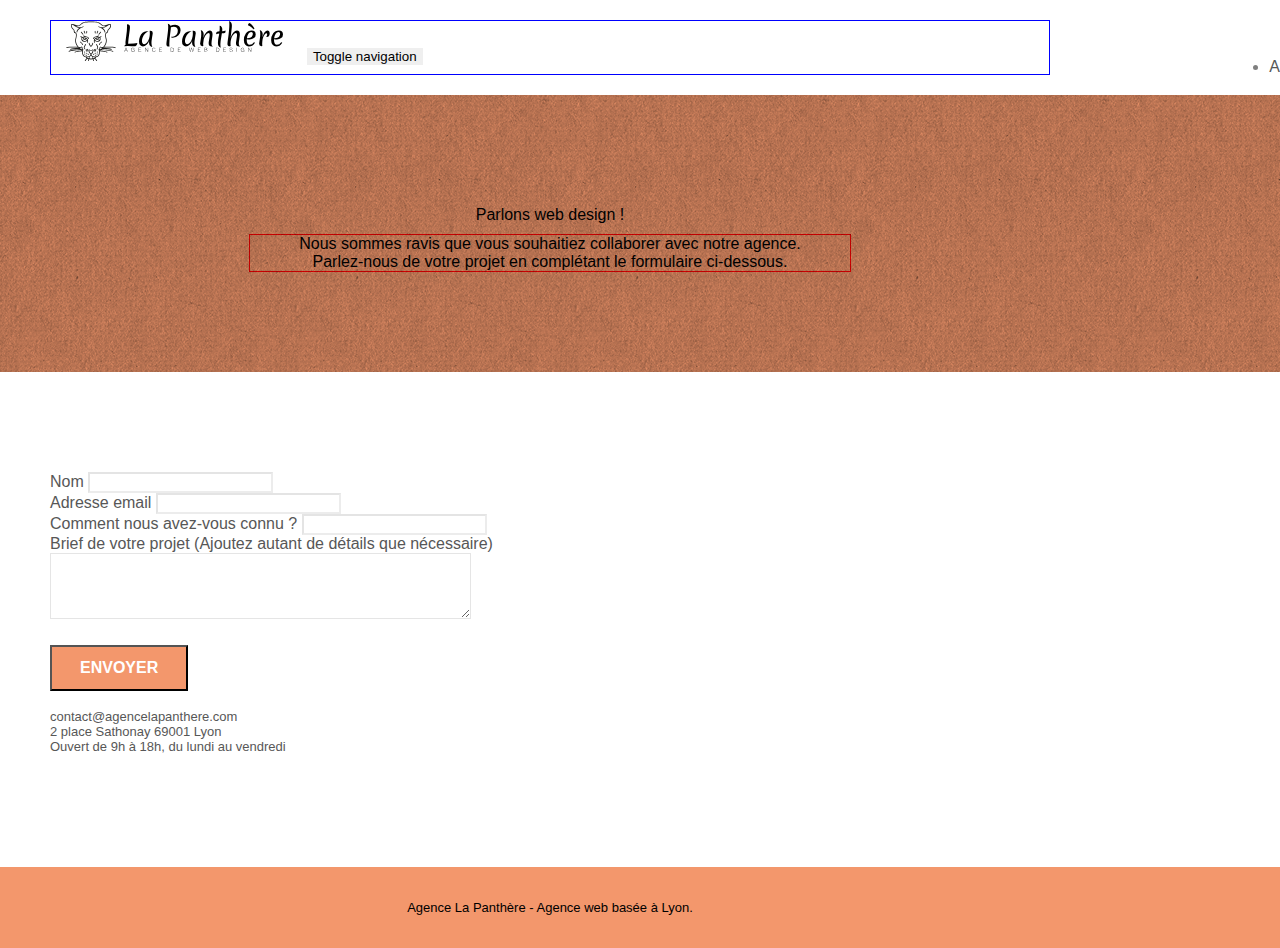
==== Contact.html @ 371fed93 "contact" ====
<!doctype html>
<html lang="Fr">
<head>
    <meta charset="utf-8">
    <meta name="description" content="La Panthère est une  agence de web design basé a lyon.">
    <meta name="viewport" content="width=device-width, initial-scale=1.0, viewport-fit=cover">
    <link rel="shortcut icon" type="image/png" href="favicon.jpg">
    
	<link rel="stylesheet" type="text/css" href="./css/bootstrap.min.css">
	<link rel="stylesheet" type="text/css" href="style.css">
	<link rel="stylesheet" type="text/css" href="./css/font-awesome.min.css">
	<link rel="stylesheet" type="text/css" href="./css/et-line.min.css">
	
    
	<script src="./js/jquery-2.1.0.min.js"></script>
	<script src="./js/bootstrap.min.js"></script>
	<script src="./js/blocs.min.js"></script>
	<script src="./js/jqBootstrapValidation.js"></script>
	<script src="./js/formHandler.js"></script>
    <title>La Panthère-Contact</title>

    
<!-- Analytics -->
 
<!-- Analytics END -->
    
</head>
<body>
<!-- Principal conteneur -->
<div class="page-container">
    
<!-- bloc-0 -->
<div class="bloc bgc-white l-bloc " id="bloc-0">
	<div class="container bloc-sm">
		<nav class="navbar row">
			<div class="navbar-header">
				<a class="navbar-brand" href="index.html">
				<img src="img/agence-la-panthere-monochrome.svg"
				alt="Logo agence la Panthère" 
				height="40" /></a>

				<button id="nav-toggle" 
				type="button" 
				class="ui-navbar-toggle navbar-toggle" 
				data-toggle="collapse" 
				data-target=".navbar-1">
				<span class="sr-only">Toggle navigation</span>
				<span class="icon-bar"></span>
				<span class="icon-bar"></span><span class="icon-bar"></span>
				</button>
			</div>
			<div class="collapse navbar-collapse navbar-1 special-dropdown-nav">
				<ul class="site-navigation nav navbar-nav">
					<li>
						<a href="index.html">Accueil</a>
					</li>
		
					<li>
						<a href="Contact.html">Contact</a>
					</li>
				</ul>
			</div>
		</nav>
	</div>
</div>
<!-- bloc-0 END -->

<!-- bloc-6 -->
<div class="bloc bg-dots-bg bg-repeat bgc-atomic-tangerine d-bloc bloc-bg-texture texture-paper" id="bloc-6">
	<div class="container bloc-lg">
		<div class="row">
			<div class="col-sm-12">
				<h1 class="text-center hero-bloc-text tc-white black">
					Parlons web design !
				</h1>
				<p class="text-center mg-lg tc-white tight-width-whitespace black">
					Nous sommes ravis que vous souhaitiez collaborer avec notre agence.<br>
					Parlez-nous de votre projet en complétant le formulaire ci-dessous.
				</p>
			</div>
		</div>
	</div>
</div>
<!-- bloc-6 END -->

<!-- bloc-7 -->
<div class="bloc bgc-white l-bloc" id="bloc-7">
	<div class="container bloc-lg">
		<div class="row">
			<div class="col-sm-6">
				<form id="form_1" novalidate success-msg="Your message has been sent." fail-msg="Sorry it seems that our mail server is not responding, Sorry for the inconvenience!">
					<div class="form-group">
						<label>
							Nom
						</label>
						<input id="name" class="form-control" required />
					</div>
					<div class="form-group">
						<label>
							Adresse email
						</label>
						<input id="email" class="form-control" type="email" required />
					</div>
					<div class="form-group">
						<label>
							Comment nous avez-vous connu ?
						</label>
						<input class="form-control" type="email" required id="input_504" />
					</div>
					<div class="form-group">
						<label>
							Brief de votre projet (Ajoutez autant de détails que nécessaire)<br>
						</label><textarea id="message" class="form-control" rows="4" cols="50" required></textarea>
					</div> 
					<button class="bloc-button btn btn-lg btn-block cta-hero btn-atomic-tangerine" type="submit">
						Envoyer
					</button>
				</form>
			</div>
			<div class="col-sm-6">
				<p>
					contact@agencelapanthere.com<br>2 place Sathonay 69001 Lyon<br>Ouvert de 9h à 18h, du lundi au vendredi<br>
				</p>
			</div>
		</div>
	</div>
</div>
<!-- bloc-7 END -->

<!-- ScrollToTop Button -->
<a class="bloc-button btn btn-d scrollToTop" onclick="scrollToTarget('1')"><span class="fa fa-chevron-up"></span></a>
<!-- ScrollToTop Button END-->


<!-- Footer - bloc-8 -->
<div class="bloc bgc-atomic-tangerine d-bloc" id="bloc-8">
	<div class="container bloc-sm">
		<div class="row">
			<div class="col-sm-12">
				<p class="text-center white">
					Agence La Panthère - Agence web basée à Lyon.<br>
				</p>
				<div class="row row-no-gutters social">
					<div class="col-sm-3">
						<div class="text-center">
							<a class="social" href="index.html"><span class="fa fa-twitter icon-md"></span></a>
						</div>
					</div>
					<div class="col-sm-3">
						<div class="text-center">
							<a class="social" href="index.html"><span class="fa fa-facebook icon-md"></span></a>
						</div>
					</div>
					<div class="col-sm-3">
						<div class="text-center">
							<a class="social" href="index.html"><span class="fa fa-dribbble icon-md"></span></a>
						</div>
					</div>
					<div class="col-sm-3">
						<div class="text-center">
							<a class="social" href="index.html"><span class="fa fa-instagram icon-md"></span></a>
						</div>
					</div>
				</div>
			</div>
		</div>
	</div>
</div>
<!-- Footer - bloc-8 END -->

</div>
<!-- Principal conteneur END -->
    

</body>
</html>
---- style.css ----
body {
    margin: 0;
    padding: 0;
    background: #FFF;
    overflow-x: hidden;
    -webkit-font-smoothing: antialiased;
    -moz-osx-font-smoothing: grayscale;
}

a,
button {
    transition: all .3s ease-in-out;
    outline: none!important;
    text-decoration: none;
}

a:hover {
    text-decoration: none;
    cursor: pointer;
}

#page-loading-blocs-notifaction {
    position: fixed;
    top: 0;
    bottom: 0;
    width: 100%;
    z-index: 100000;
    background: #FFFFFF url("img/pageload-spinner.gif") no-repeat center center;
}

.bloc {
    width: 100%;
    clear: both;
    background: 50% 50% no-repeat;
    padding: 0 50px;
    -webkit-background-size: cover;
    -moz-background-size: cover;
    -o-background-size: cover;
    background-size: cover;
    position: relative;
}

.bloc .container {
    padding-left: 0;
    padding-right: 0;
}

.bloc-lg {
    padding: 100px 50px;
}

.bloc-md {
    padding: 50px;
}

.bloc-sm {
    padding: 20px 50px;
    
}

.bg-center,
.bg-l-edge,
.bg-r-edge,
.bg-t-edge,
.bg-b-edge,
.bg-tl-edge,
.bg-bl-edge,
.bg-tr-edge,
.bg-br-edge,
.bg-repeat {
    -webkit-background-size: auto!important;
    -moz-background-size: auto!important;
    -o-background-size: auto!important;
    background-size: auto!important;
}

.bg-repeat {
    background: repeat;
}

.bg-t-edge {
    background: top no-repeat;
}

.bloc-bg-texture::before {
    content: "";
    background-size: 2px 2px;
    position: absolute;
    top: 0;
    bottom: 0;
    left: 0;
    right: 0;
}

.texture-paper::before {
    background: url("img/texture-paper.png");
    background-size: 280px 280px;
}

.b-parallax {
    background-attachment: fixed;
}

.d-bloc {
    color: rgba(255, 255, 255, .7);
}

.d-bloc button:hover {
    color: rgba(255, 255, 255, .9);
}

.d-bloc .icon-round,
.d-bloc .icon-square,
.d-bloc .icon-rounded,
.d-bloc .icon-semi-rounded-a,
.d-bloc .icon-semi-rounded-b {
    border-color: rgba(255, 255, 255, .9);
}

.d-bloc .divider-h span {
    border-color: rgba(255, 255, 255, .2);
}

.d-bloc .a-btn,
.d-bloc .navbar a,
.d-bloc .navbar-brand,
.d-bloc a .icon-sm,
.d-bloc a .icon-md,
.d-bloc a .icon-lg,
.d-bloc a .icon-xl,
.d-bloc h1 a,
.d-bloc h2 a,
.d-bloc h3 a,
.d-bloc h4 a,
.d-bloc h5 a,
.d-bloc h6 a,
.d-bloc p a {
    color: rgba(255, 255, 255, .6);
}

.d-bloc .a-btn:hover,
.d-bloc .navbar a:hover,
.d-bloc .navbar-brand:hover,
.d-bloc a:hover .icon-sm,
.d-bloc a:hover .icon-md,
.d-bloc a:hover .icon-lg,
.d-bloc a:hover .icon-xl,
.d-bloc h1 a:hover,
.d-bloc h2 a:hover,
.d-bloc h3 a:hover,
.d-bloc h4 a:hover,
.d-bloc h5 a:hover,
.d-bloc h6 a:hover,
.d-bloc p a:hover {
    color: rgba(255, 255, 255, 1);
}

.d-bloc .navbar-toggle .icon-bar {
    background: rgba(255, 255, 255, 1);
}

.d-bloc .btn-wire,
.d-bloc .btn-wire:hover {
    color: rgba(255, 255, 255, 1);
    border-color: rgba(255, 255, 255, 1);
}

.d-bloc .panel {
    color: rgba(0, 0, 0, .5);
}

.d-bloc .panel button:hover {
    color: rgba(0, 0, 0, .7);
}

.d-bloc .panel icon {
    border-color: rgba(0, 0, 0, .7);
}

.d-bloc .panel .divider-h span {
    border-color: rgba(0, 0, 0, .1);
}

.d-bloc .panel .a-btn {
    color: rgba(0, 0, 0, .6);
}

.d-bloc .panel .a-btn:hover {
    color: rgba(0, 0, 0, 1);
}

.d-bloc .panel .btn-wire,
.d-bloc .panel .btn-wire:hover {
    color: rgba(0, 0, 0, .7);
    border-color: rgba(0, 0, 0, .3);
}

.d-bloc .panel,
.l-bloc {
    color:  rgba(0, 0, 0, 0.5);
}

.d-bloc .panel button:hover,
.l-bloc button:hover {
    color: rgba(0, 0, 0, .7);
}

.l-bloc .icon-round,
.l-bloc .icon-square,
.l-bloc .icon-rounded,
.l-bloc .icon-semi-rounded-a,
.l-bloc .icon-semi-rounded-b {
    border-color: rgba(0, 0, 0, .7);
}

.d-bloc .panel .divider-h span,
.l-bloc .divider-h span {
    border-color: rgba(0, 0, 0, .1);
}

.d-bloc .panel .a-btn,
.l-bloc .a-btn,
.l-bloc .navbar a,
.l-bloc .navbar-brand,
.l-bloc a .icon-sm,
.l-bloc a .icon-md,
.l-bloc a .icon-lg,
.l-bloc a .icon-xl,
.l-bloc h1 a,
.l-bloc h2 a,
.l-bloc h3 a,
.l-bloc h4 a,
.l-bloc h5 a,
.l-bloc h6 a,
.l-bloc p a {
    color: rgba(0, 0, 0, .6);
}

.d-bloc .panel .a-btn:hover,
.l-bloc .a-btn:hover,
.l-bloc .navbar a:hover,
.l-bloc .navbar-brand:hover,
.l-bloc a:hover .icon-sm,
.l-bloc a:hover .icon-md,
.l-bloc a:hover .icon-lg,
.l-bloc a:hover .icon-xl,
.l-bloc h1 a:hover,
.l-bloc h2 a:hover,
.l-bloc h3 a:hover,
.l-bloc h4 a:hover,
.l-bloc h5 a:hover,
.l-bloc h6 a:hover,
.l-bloc p a:hover {
    color: rgba(0, 0, 0, 1);
}

.l-bloc .navbar-toggle .icon-bar {
    color: rgba(0, 0, 0, .6);
}

.d-bloc .panel .btn-wire,
.d-bloc .panel .btn-wire:hover,
.l-bloc .btn-wire,
.l-bloc .btn-wire:hover {
    color: rgba(0, 0, 0, .7);
    border-color: rgba(0, 0, 0, .3);
}

.voffset {
    margin-top: 30px;
}

.voffset-lg {
    margin-top: 80px;
}

.row-no-gutters {
    margin-right: 0;
    margin-left: 0;
}

.row.row-no-gutters > [class^="col-"],
.row.row-no-gutters > [class*=" col-"] {
    padding-right: 0;
    padding-left: 0;
}

#bloc-1-hero h1 {
    font-size: 32px;
}

.navbar {
    margin-bottom: 0;
    z-index: 1;
}

.navbar-brand {
    height: auto;
    padding: 3px 15px;
    font-size: 25px;
    font-weight: normal;
    font-weight: 600;
    line-height: 44px;
}

.navbar-brand img {
    max-height: 200px;
    margin: 0 5px 0 0;
    display: inline;
}

.navbar-brand img[src$=svg] {
    min-width: 100px;
}

.nav-center .navbar-brand img {
    margin: 0;
}

.navbar .nav {
    padding-top: 2px;
    margin-right: -16px;
    float: right;
    z-index: 1;
}

.nav > li {
    float: left;
    margin-top: 4px;
    font-size: 16px;
}

.navbar-nav .open .dropdown-menu > li > a {
    text-align: inherit;
}

.nav > li a:hover,
.nav > li a:focus {
    background: transparent;
}

.navbar-toggle {
    margin: 10px 10px 0 0;
    border: 0px;
}

.navbar-toggle:hover {
    background: transparent!important;
}

.navbar-toggle .icon-bar {
    background-color: rgba(0, 0, 0, .5);
    width: 26px;
}

.nav-invert .navbar .nav {
    float: left;
}

.nav-invert .navbar-header,
.nav-invert .navbar-brand {
    float: right;
    position: relative;
    z-index: 2;
}

@media (min-width: 768px) {
    .site-navigation {
        position: absolute;
        top: 50%;
        right: 20px;
        transform: translate(0, -50%);
        -webkit-transform: translateY(-50%);
    }
    .nav > li .dropdown-menu a,
    .nav > li .dropdown-menu a:hover {
        color: #484848;
    }
    .nav-invert .site-navigation {
        left: 0;
        right: 0;
    }
    .nav-center {
        text-align: center;
    }
    .nav-center .navbar-header {
        width: 100%;
    }
    .nav-center .navbar-header,
    .nav-center .navbar-brand,
    .nav-center .nav > li {
        float: none;
        display: inline-block;
    }
    .nav-center .site-navigation {
        position: relative;
        width: 100%;
        right: 0;
        margin-right: 0px;
        margin-top: 20px;
    }
    .nav-center.mini-nav .navbar-toggle {
        float: none;
        margin: 10px auto 0;
    }
}

.nav > li > .dropdown a {
    background: none!important;
    display: block;
    padding: 14px 15px;
}

nav .caret {
    margin: 0 5px;
}

.dropdown-menu .dropdown-menu {
    top: -8px;
    left: 100%;
}

.dropdown-menu .dropmenu-flow-right {
    top: 100%;
    left: 0;
    margin-left: -1px;
    border-top-left-radius: 0;
    border-top-right-radius: 0;
}

.dropdown-menu .dropdown span {
    border: 4px solid black;
    border-top-color: transparent;
    border-right-color: transparent;
    border-bottom-color: transparent;
    margin: 6px -5px 0 0!important;
    float: right;
}

.mg-md {
    margin-top: 10px;
    margin-bottom: 20px;
    
}

.mg-lg {
    margin-top: 10px;
    margin-bottom: 40px;
  border: 1px solid rebeccapurple;
}

.btn {
    margin: 0 5px 5px 0;
}

.btn.pull-right {
    margin: 0 0 5px 5px;
}

.btn-d,
.btn-d:hover,
.btn-d:focus {
    color: #FFF;
    background: rgba(0, 0, 0, .3);
}

button {
    outline: none!important;
}

.btn-rd {
    border-radius: 40px;
}

.btn-clean {
    border: 1px solid rgba(0, 0, 0, .08);
    border-bottom-color: rgba(0, 0, 0, .1);
    text-shadow: 0 1px 0 rgba(0, 0, 1, .1);
    box-shadow: 0 1px 3px rgba(0, 0, 1, .25), inset 0 1px 0 0 rgba(255, 255, 255, .15);
}

.icon-md {
    font-size: 30px!important;
}

.icon-lg {
    font-size: 60px!important;
}

.sm-shadow {
    text-shadow: 0 1px 2px rgba(0, 0, 0, .3);
}

.panel-sq,
.panel-sq .panel-heading,
.panel-sq .panel-footer {
    border-radius: 0;
}

.panel-rd {
    border-radius: 30px;
}

.panel-rd .panel-heading {
    border-radius: 29px 29px 0 0;
}

.panel-rd .panel-footer {
    border-radius: 0 0 29px 29px;
}

.form-control {
    border-color: rgba(0, 0, 0, .1);
    box-shadow: none;
}

.scrollToTop {
    width: 40px;
    height: 40px;
    position: fixed;
    bottom: 20px;
    right: 20px;
    opacity: 0;
    z-index: 500;
    transition: all .3s ease-in-out;
}

.scrollToTop span {
    margin-top: 6px;
}

.showScrollTop {
    font-size: 14px;
    opacity: 1;
}

a[data-lightbox] {
    position: relative;
    display: block;
    text-align: center;
}

a[data-lightbox]:hover::before {
    content: "+";
    font-family: "HelveticaNeue-Light", "Helvetica Neue Light", "Helvetica Neue", Helvetica, Arial;
    font-size: 32px;
    width: 50px;
    height: 50px;
    margin-left: -25px;
    border-radius: 50%;
    background: rgba(0, 0, 0, .6);
    color: #FFF;
    font-weight: 100;
    z-index: 1;
    position: absolute;
    top: 50%;
    transform: translateY(-50%);
    -webkit-transform: translateY(-50%);
}

a[data-lightbox]:hover img {
    opacity: 0.6;
    -webkit-animation-fill-mode: none;
    animation-fill-mode: none;
}

#lightbox-modal {
    display: flex;
    align-items: center;
}

#lightbox-modal .modal-dialog {
    width: 90%;
    max-width: 900px;
    margin: 0 auto 0;
}

#lightbox-modal .modal-dialog img {
    max-height: 90vh;
    margin: 0 auto;
}

.lightbox-caption {
    padding: 20px;
    color: #FFF;
    background: rgba(0, 0, 0, .5);
    position: absolute;
    left: 15px;
    right: 15px;
    bottom: 5px;
}

.close-lightbox {
    color: #FFF;
    font-size: 30px;
    position: absolute;
    top: 20px;
    right: 20px;
    z-index: 20;
    background: rgba(0, 0, 0, .5);
    border: none;
    line-height: 30px;
    padding: 0 9px 5px;
    opacity: 0.3;
}

.close-lightbox:hover,
.next-lightbox:hover,
.prev-lightbox:hover {
    opacity: 1.0;
    color: #FFF;
}

.next-lightbox,
.prev-lightbox {
    font-size: 20px;
    color: rgba(255, 255, 255, .9);
    background: rgba(0, 0, 0, .5);
    transition: all .2s ease-in-out;
    position: absolute;
    top: 45%;
    z-index: 1;
    opacity: 0.4;
}

.next-lightbox {
    padding: 6px 8px 1px 13px;
    right: 25px;
}

.prev-lightbox {
    padding: 6px 13px 1px 10px;
    left: 25px;
}

.snapshot-lb .modal-body {
    padding-bottom: 45px;
}

.snapshot-lb .lightbox-caption {
    padding: 0;
    color: rgba(0, 0, 0, .5);
    background: none;
}

h1,
h2,
h3,
h4,
h5,
h6,
p,
label,
.btn,
a {
    font-family: "helvetica";
    font-weight: 400;
    color: #575757!important;
}

.container {
    max-width: 1000px;
}

.hero-bloc-text {
    font-size: 50px;
    
}

.hero-bloc-text-sub {
    font-size: 36px;
}

.statement-bloc-text {
    line-height: 26px;
    font-style: italic;
    font-size: 20px;
    text-align: center;
    font-weight: lighter;
    max-width: 520px;
    margin: auto auto auto auto;
}

p {
    font-size: 13px;
}

.tight-width-whitespace {
    max-width: 600px;
    margin: auto auto auto auto;
    border: 1px solid red;
}

.h1 {
    font-size: 20px;
    font-family: "Open Sans";
}

.cta-hero {
    margin-top: 22px;
    color: #FFFFFF!important;
    text-transform: uppercase;
    padding: 12px 28px 12px 28px;
    font-size: 16px;
    font-weight: 700;
}

.social {
    max-width: 400px;
    margin: auto auto auto auto;
}

h2 {
    font-size: 22px;
    line-height: 1.4em;
}

h3 {
    font-size: 15px;
    text-transform: uppercase;
    font-weight: 700;
    color: #333333!important;
}

.med-width-whitespace {
    max-width: 800px;
    margin: auto auto auto auto;
    box-shadow: 0px 0px 0px #000000;
}

h1 {
    color: #333333!important;
}

h4 {
    color: #333333!important;
}

.icons {
    margin-bottom: 14px;
    margin-top: 24px;
}

.white {
    color:black!important;
}

.portfolio-thumb {
    margin-bottom: 24px;
}

.portfolio-row {
    margin-bottom: 44px;
    margin-top: 50px;
}

.avatar {
    box-shadow: 0px 4px 9px rgba(0, 0, 0, 0.3);
}

.black-background {
    background-color: rgba(165, 147, 99, 0.7);
    padding: 40px 40px 40px 40px;
}

.bold-link {
    font-weight: 900;
    text-decoration: underline!important;
}

.bgc-white {
    background-color: #FFFFFF;
}

.bgc-dark-slate-blue {
    background-color: #364577;
}

.bgc-atomic-tangerine {
    background-color: #F3976C;
}

.tc-white {
    color: #f3976c !important;
    font-size: 16px;
}

.btn-atomic-tangerine {
    background: #F3976C;
    color: #FFFFFF!important;
}

.btn-atomic-tangerine:hover {
    background: #c27956!important;
    color: #FFFFFF!important;
}

.ltc-white {
    color: black!important;
}

.ltc-white:hover {
    color: #cccccc!important;
}

.ltc-atomic-tangerine {
    color: #F3976C!important;
}

.ltc-atomic-tangerine:hover {
    color: #c27956!important;
}

.icon-dark-slate-blue {
    color: #364577!important;
    border-color: #364577!important;
}

.bg-dots-bg {
    background-image: url("img/dots-bg.png");
}

.bg-lines-h2-bg {
    background-image: url("img/lines-h2-bg.png");
}

.bg-banniere {
    background-image: url("img/agence-la-panthere.jpg");
}

.bg-presentation {
    background-image: url("img/image-de-presentation.bmp");
}

@media (max-width: 1024px) {
    .bloc {
        padding-left: 20px;
        padding-right: 20px;
    }
    .bloc.full-width-bloc,
    .bloc-tile-2.full-width-bloc .container,
    .bloc-tile-3.full-width-bloc .container,
    .bloc-tile-4.full-width-bloc .container {
        padding-left: 0;
        padding-right: 0;
    }
}

@media (max-width: 992px) and (min-width: 768px) {
    .navbar .nav {
        max-width: 80%
    }
    .nav-center.navbar .nav {
        max-width: 100%
    }
}

@media only screen and (min-device-width: 768px) and (max-device-width: 1024px) and (orientation: landscape) {
    .b-parallax {
        background-attachment: scroll;
    }
}

@media only screen and (min-device-width: 1024px) and (max-device-width: 1366px) and (-webkit-min-device-pixel-ratio: 1.5) {
    .b-parallax {
        background-attachment: scroll;
    }
}

@media (max-width: 991px) {
    .container {
        width: 100%;
    }
    .b-parallax {
        background-attachment: scroll;
    }
    .page-container,
    #hero-bloc {
        overflow-x: hidden;
        position: relative;
    }
    .bloc {
        padding-left: constant(safe-area-inset-left);
        padding-right: constant(safe-area-inset-right);
    }
    .bloc-group,
    .bloc-group .bloc {
        display: block;
        width: 100%;
    }
    .bloc-fill-screen .fill-bloc-top-edge,
    .bloc-fill-screen .fill-bloc-bottom-edge {
        padding: 0 20px;
        padding-left: constant(safe-area-inset-left);
        padding-right: constant(safe-area-inset-right);
    }
}

@media (max-width: 767px) {
    .page-container {
        overflow-x: hidden;
        position: relative;
    }
    h1,
    h2,
    h3,
    h4,
    h5,
    h6,
    p,
    #disqus_thread {
        padding-left: 10px!important;
        padding-right: 10px!important;
    }
    .b-parallax {
        background-attachment: scroll;
    }
    .navbar .nav {
        padding-top: 0;
        border-top: 1px solid rgba(0, 0, 0, .2);
        float: none!important;
    }
    .navbar.row {
        margin-left: 0;
        margin-right: 0;
    }
    .site-navigation {
        position: inherit;
        transform: none;
        -webkit-transform: none;
        -ms-transform: none;
    }
    .nav > li {
        margin-top: 0;
        border-bottom: 1px solid rgba(0, 0, 0, 0.1);
        background: rgba(0, 0, 0, .05);
        text-align: left;
        padding-left: 15px;
        width: 100%;
    }
    .nav > li:hover {
        background: rgba(0, 0, 0, .08);
    }
    .dropdown .dropdown a .caret {
        float: none;
        margin: 5px 0 0 10px!important;
        border: 4px solid black;
        border-bottom-color: transparent;
        border-right-color: transparent;
        border-left-color: transparent;
    }
    #hero-bloc .navbar .nav {
        background: rgba(0, 0, 0, .8);
    }
    #hero-bloc .navbar .nav a {
        color: rgba(255, 255, 255, .6);
    }
    .hero {
        padding: 50px 0;
    }
    .hero-nav {
        left: -1px;
        right: -1px;
    }
    .navbar-collapse {
        padding: 0;
        overflow-x: hidden;
        -webkit-box-shadow: none;
        box-shadow: none;
    }
    .navbar-brand img {
        max-height: 40px;
        width: auto;
    }
    .nav-invert .navbar-header {
        float: none;
        width: 100%;
    }
    .nav-invert .navbar-toggle {
        float: left;
        margin-left: 10px;
    }
    .bloc {
        padding-left: 0;
        padding-right: 0;
    }
    .bloc-xxl,
    .bloc-xl,
    .bloc-lg {
        padding: 40px 0;
    }
    .bloc-sm,
    .bloc-md {
        padding-left: 0;
        padding-right: 0;
    }
    .bloc-tile-2 .container,
    .bloc-tile-3 .container,
    .bloc-tile-4 .container,
    .bloc-fill-screen .fill-bloc-top-edge,
    .bloc-fill-screen .fill-bloc-bottom-edge {
        padding-left: 0;
        padding-right: 0;
    }
    .a-block {
        padding: 0 10px;
    }
    .btn-dwn {
        display: none;
    }
    .voffset {
        margin-top: 5px;
    }
    .voffset-md {
        margin-top: 20px;
    }
    .voffset-lg {
        margin-top: 30px;
    }
    form {
        padding: 5px;
    }
    .close-lightbox {
        display: inline-block;
    }
    .blocsapp-device-iphone5 {
        background-size: 216px 425px;
        padding-top: 60px;
        width: 216px;
        height: 425px;
    }
    .blocsapp-device-iphone5 img {
        width: 180px;
        height: 320px;
    }
}

@media (max-width: 400px) {
    .bloc {
        padding-left: 0;
        padding-right: 0;
    }
}

@media (max-width: 767px) {
    .bloc-mob-center-text {
        text-align: center;
    }
}

.citation {
font-style: italic;
font-size: 1.3em;
}
.auteur {
font-size: 1.3em;
}
  
.black{
color: black !important;
}

.text-center{
    text-align: center;
}

.navbar.row{
border: 1px solid blue;
}
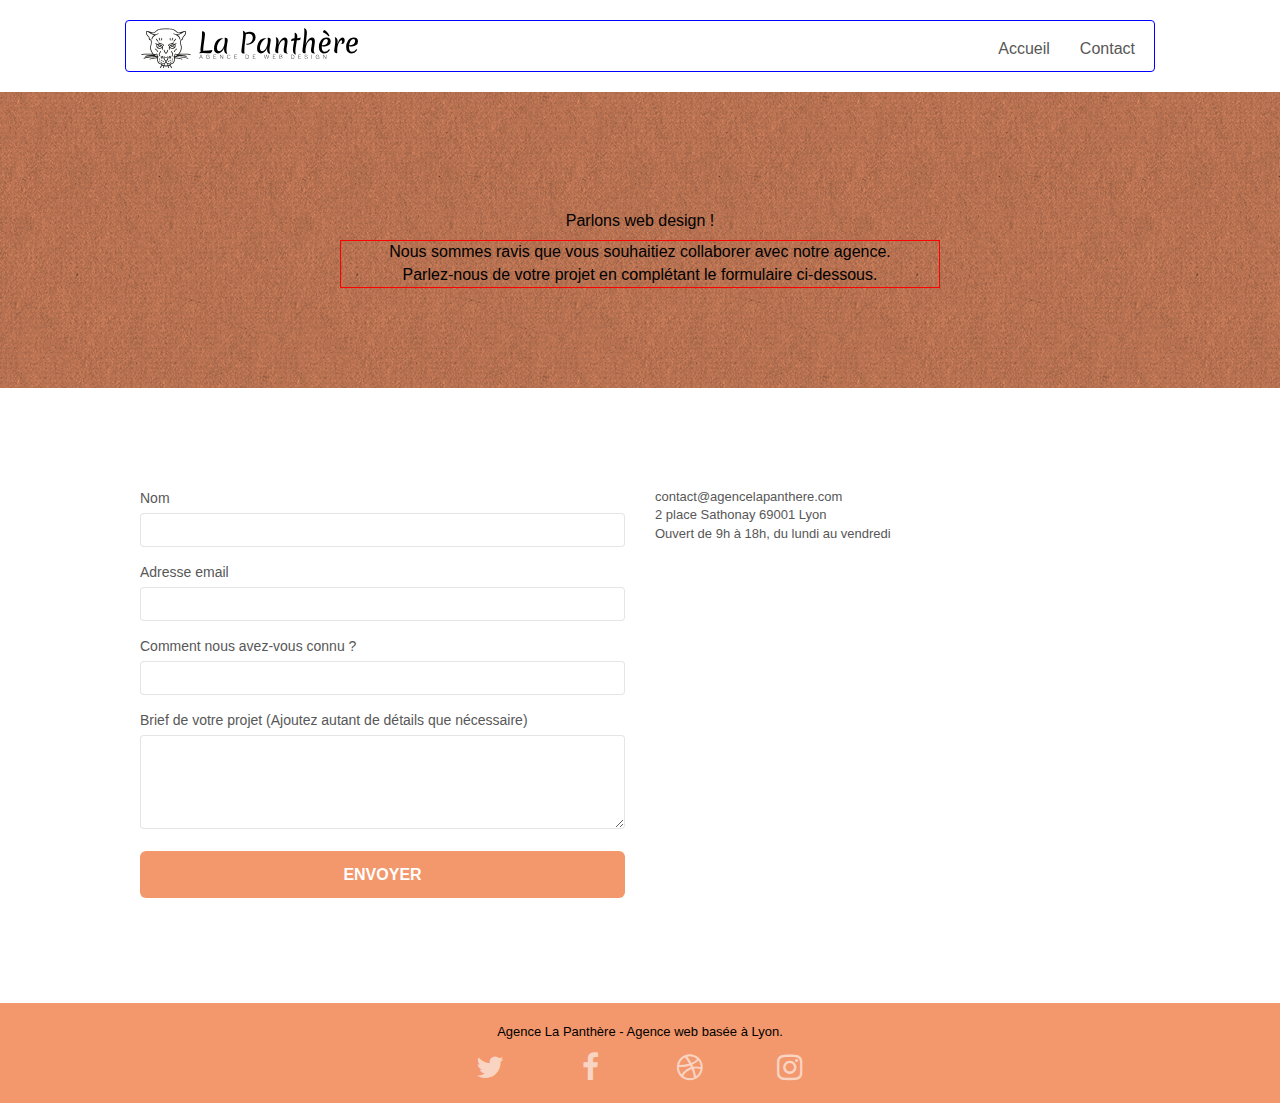
==== commit 258757b9: "page n°2" ====
--- a/Contact.html
+++ b/Contact.html
@@ -6,15 +6,15 @@
     <meta name="viewport" content="width=device-width, initial-scale=1.0, viewport-fit=cover">
     <link rel="shortcut icon" type="image/png" href="favicon.jpg">
     
-	<link rel="stylesheet" type="text/css" href="./css/bootstrap.min.css">
+	<link rel="stylesheet" type="text/css" href="./css/bootstrap.css">
 	<link rel="stylesheet" type="text/css" href="style.css">
-	<link rel="stylesheet" type="text/css" href="./css/font-awesome.min.css">
-	<link rel="stylesheet" type="text/css" href="./css/et-line.min.css">
+	<link rel="stylesheet" type="text/css" href="./css/font-awesome.css">
+	<link rel="stylesheet" type="text/css" href="./css/et-line.css">
 	
     
-	<script src="./js/jquery-2.1.0.min.js"></script>
-	<script src="./js/bootstrap.min.js"></script>
-	<script src="./js/blocs.min.js"></script>
+	<script src="./js/jquery-2.1.0.js"></script>
+	<script src="./js/bootstrap.js"></script>
+	<script src="./js/blocs.js"></script>
 	<script src="./js/jqBootstrapValidation.js"></script>
 	<script src="./js/formHandler.js"></script>
     <title>La Panthère-Contact</title>
--- a/css/et-line.css
+++ b/css/et-line.css
@@ -0,0 +1,519 @@
+@font-face {
+    font-family: et-line;
+    src: url(../fonts/et-line.eot);
+    src: url(../fonts/et-line.eot?#iefix) format('embedded-opentype'), url(../fonts/et-line.woff) format('woff'), url(../fonts/et-line.ttf) format('truetype'), url(../fonts/et-line.svg#et-line) format('svg');
+    font-weight: 400;
+    font-style: normal
+}
+
+.et-icon-adjustments,
+.et-icon-alarmclock,
+.et-icon-anchor,
+.et-icon-aperture,
+.et-icon-attachment,
+.et-icon-bargraph,
+.et-icon-basket,
+.et-icon-beaker,
+.et-icon-bike,
+.et-icon-book-open,
+.et-icon-briefcase,
+.et-icon-browser,
+.et-icon-calendar,
+.et-icon-camera,
+.et-icon-caution,
+.et-icon-chat,
+.et-icon-circle-compass,
+.et-icon-clipboard,
+.et-icon-clock,
+.et-icon-cloud,
+.et-icon-compass,
+.et-icon-desktop,
+.et-icon-dial,
+.et-icon-document,
+.et-icon-documents,
+.et-icon-download,
+.et-icon-dribbble,
+.et-icon-edit,
+.et-icon-envelope,
+.et-icon-expand,
+.et-icon-facebook,
+.et-icon-flag,
+.et-icon-focus,
+.et-icon-gears,
+.et-icon-genius,
+.et-icon-gift,
+.et-icon-global,
+.et-icon-globe,
+.et-icon-googleplus,
+.et-icon-grid,
+.et-icon-happy,
+.et-icon-hazardous,
+.et-icon-heart,
+.et-icon-hotairballoon,
+.et-icon-hourglass,
+.et-icon-key,
+.et-icon-laptop,
+.et-icon-layers,
+.et-icon-lifesaver,
+.et-icon-lightbulb,
+.et-icon-linegraph,
+.et-icon-linkedin,
+.et-icon-lock,
+.et-icon-magnifying-glass,
+.et-icon-map,
+.et-icon-map-pin,
+.et-icon-megaphone,
+.et-icon-mic,
+.et-icon-mobile,
+.et-icon-newspaper,
+.et-icon-notebook,
+.et-icon-paintbrush,
+.et-icon-paperclip,
+.et-icon-pencil,
+.et-icon-phone,
+.et-icon-picture,
+.et-icon-pictures,
+.et-icon-piechart,
+.et-icon-presentation,
+.et-icon-pricetags,
+.et-icon-printer,
+.et-icon-profile-female,
+.et-icon-profile-male,
+.et-icon-puzzle,
+.et-icon-quote,
+.et-icon-recycle,
+.et-icon-refresh,
+.et-icon-ribbon,
+.et-icon-rss,
+.et-icon-sad,
+.et-icon-scissors,
+.et-icon-scope,
+.et-icon-search,
+.et-icon-shield,
+.et-icon-speedometer,
+.et-icon-strategy,
+.et-icon-streetsign,
+.et-icon-tablet,
+.et-icon-target,
+.et-icon-telescope,
+.et-icon-toolbox,
+.et-icon-tools,
+.et-icon-tools-2,
+.et-icon-trophy,
+.et-icon-tumblr,
+.et-icon-twitter,
+.et-icon-upload,
+.et-icon-video,
+.et-icon-wallet,
+.et-icon-wine {
+    font-family: et-line;
+    speak: none;
+    font-style: normal;
+    font-weight: 400;
+    font-variant: normal;
+    text-transform: none;
+    line-height: 1;
+    -webkit-font-smoothing: antialiased;
+    -moz-osx-font-smoothing: grayscale;
+    display: inline-block
+}
+
+.et-icon-mobile:before {
+    content: "\e000"
+}
+
+.et-icon-laptop:before {
+    content: "\e001"
+}
+
+.et-icon-desktop:before {
+    content: "\e002"
+}
+
+.et-icon-tablet:before {
+    content: "\e003"
+}
+
+.et-icon-phone:before {
+    content: "\e004"
+}
+
+.et-icon-document:before {
+    content: "\e005"
+}
+
+.et-icon-documents:before {
+    content: "\e006"
+}
+
+.et-icon-search:before {
+    content: "\e007"
+}
+
+.et-icon-clipboard:before {
+    content: "\e008"
+}
+
+.et-icon-newspaper:before {
+    content: "\e009"
+}
+
+.et-icon-notebook:before {
+    content: "\e00a"
+}
+
+.et-icon-book-open:before {
+    content: "\e00b"
+}
+
+.et-icon-browser:before {
+    content: "\e00c"
+}
+
+.et-icon-calendar:before {
+    content: "\e00d"
+}
+
+.et-icon-presentation:before {
+    content: "\e00e"
+}
+
+.et-icon-picture:before {
+    content: "\e00f"
+}
+
+.et-icon-pictures:before {
+    content: "\e010"
+}
+
+.et-icon-video:before {
+    content: "\e011"
+}
+
+.et-icon-camera:before {
+    content: "\e012"
+}
+
+.et-icon-printer:before {
+    content: "\e013"
+}
+
+.et-icon-toolbox:before {
+    content: "\e014"
+}
+
+.et-icon-briefcase:before {
+    content: "\e015"
+}
+
+.et-icon-wallet:before {
+    content: "\e016"
+}
+
+.et-icon-gift:before {
+    content: "\e017"
+}
+
+.et-icon-bargraph:before {
+    content: "\e018"
+}
+
+.et-icon-grid:before {
+    content: "\e019"
+}
+
+.et-icon-expand:before {
+    content: "\e01a"
+}
+
+.et-icon-focus:before {
+    content: "\e01b"
+}
+
+.et-icon-edit:before {
+    content: "\e01c"
+}
+
+.et-icon-adjustments:before {
+    content: "\e01d"
+}
+
+.et-icon-ribbon:before {
+    content: "\e01e"
+}
+
+.et-icon-hourglass:before {
+    content: "\e01f"
+}
+
+.et-icon-lock:before {
+    content: "\e020"
+}
+
+.et-icon-megaphone:before {
+    content: "\e021"
+}
+
+.et-icon-shield:before {
+    content: "\e022"
+}
+
+.et-icon-trophy:before {
+    content: "\e023"
+}
+
+.et-icon-flag:before {
+    content: "\e024"
+}
+
+.et-icon-map:before {
+    content: "\e025"
+}
+
+.et-icon-puzzle:before {
+    content: "\e026"
+}
+
+.et-icon-basket:before {
+    content: "\e027"
+}
+
+.et-icon-envelope:before {
+    content: "\e028"
+}
+
+.et-icon-streetsign:before {
+    content: "\e029"
+}
+
+.et-icon-telescope:before {
+    content: "\e02a"
+}
+
+.et-icon-gears:before {
+    content: "\e02b"
+}
+
+.et-icon-key:before {
+    content: "\e02c"
+}
+
+.et-icon-paperclip:before {
+    content: "\e02d"
+}
+
+.et-icon-attachment:before {
+    content: "\e02e"
+}
+
+.et-icon-pricetags:before {
+    content: "\e02f"
+}
+
+.et-icon-lightbulb:before {
+    content: "\e030"
+}
+
+.et-icon-layers:before {
+    content: "\e031"
+}
+
+.et-icon-pencil:before {
+    content: "\e032"
+}
+
+.et-icon-tools:before {
+    content: "\e033"
+}
+
+.et-icon-tools-2:before {
+    content: "\e034"
+}
+
+.et-icon-scissors:before {
+    content: "\e035"
+}
+
+.et-icon-paintbrush:before {
+    content: "\e036"
+}
+
+.et-icon-magnifying-glass:before {
+    content: "\e037"
+}
+
+.et-icon-circle-compass:before {
+    content: "\e038"
+}
+
+.et-icon-linegraph:before {
+    content: "\e039"
+}
+
+.et-icon-mic:before {
+    content: "\e03a"
+}
+
+.et-icon-strategy:before {
+    content: "\e03b"
+}
+
+.et-icon-beaker:before {
+    content: "\e03c"
+}
+
+.et-icon-caution:before {
+    content: "\e03d"
+}
+
+.et-icon-recycle:before {
+    content: "\e03e"
+}
+
+.et-icon-anchor:before {
+    content: "\e03f"
+}
+
+.et-icon-profile-male:before {
+    content: "\e040"
+}
+
+.et-icon-profile-female:before {
+    content: "\e041"
+}
+
+.et-icon-bike:before {
+    content: "\e042"
+}
+
+.et-icon-wine:before {
+    content: "\e043"
+}
+
+.et-icon-hotairballoon:before {
+    content: "\e044"
+}
+
+.et-icon-globe:before {
+    content: "\e045"
+}
+
+.et-icon-genius:before {
+    content: "\e046"
+}
+
+.et-icon-map-pin:before {
+    content: "\e047"
+}
+
+.et-icon-dial:before {
+    content: "\e048"
+}
+
+.et-icon-chat:before {
+    content: "\e049"
+}
+
+.et-icon-heart:before {
+    content: "\e04a"
+}
+
+.et-icon-cloud:before {
+    content: "\e04b"
+}
+
+.et-icon-upload:before {
+    content: "\e04c"
+}
+
+.et-icon-download:before {
+    content: "\e04d"
+}
+
+.et-icon-target:before {
+    content: "\e04e"
+}
+
+.et-icon-hazardous:before {
+    content: "\e04f"
+}
+
+.et-icon-piechart:before {
+    content: "\e050"
+}
+
+.et-icon-speedometer:before {
+    content: "\e051"
+}
+
+.et-icon-global:before {
+    content: "\e052"
+}
+
+.et-icon-compass:before {
+    content: "\e053"
+}
+
+.et-icon-lifesaver:before {
+    content: "\e054"
+}
+
+.et-icon-clock:before {
+    content: "\e055"
+}
+
+.et-icon-aperture:before {
+    content: "\e056"
+}
+
+.et-icon-quote:before {
+    content: "\e057"
+}
+
+.et-icon-scope:before {
+    content: "\e058"
+}
+
+.et-icon-alarmclock:before {
+    content: "\e059"
+}
+
+.et-icon-refresh:before {
+    content: "\e05a"
+}
+
+.et-icon-happy:before {
+    content: "\e05b"
+}
+
+.et-icon-sad:before {
+    content: "\e05c"
+}
+
+.et-icon-facebook:before {
+    content: "\e05d"
+}
+
+.et-icon-twitter:before {
+    content: "\e05e"
+}
+
+.et-icon-googleplus:before {
+    content: "\e05f"
+}
+
+.et-icon-rss:before {
+    content: "\e060"
+}
+
+.et-icon-tumblr:before {
+    content: "\e061"
+}
+
+.et-icon-linkedin:before {
+    content: "\e062"
+}
+
+.et-icon-dribbble:before {
+    content: "\e063"
+}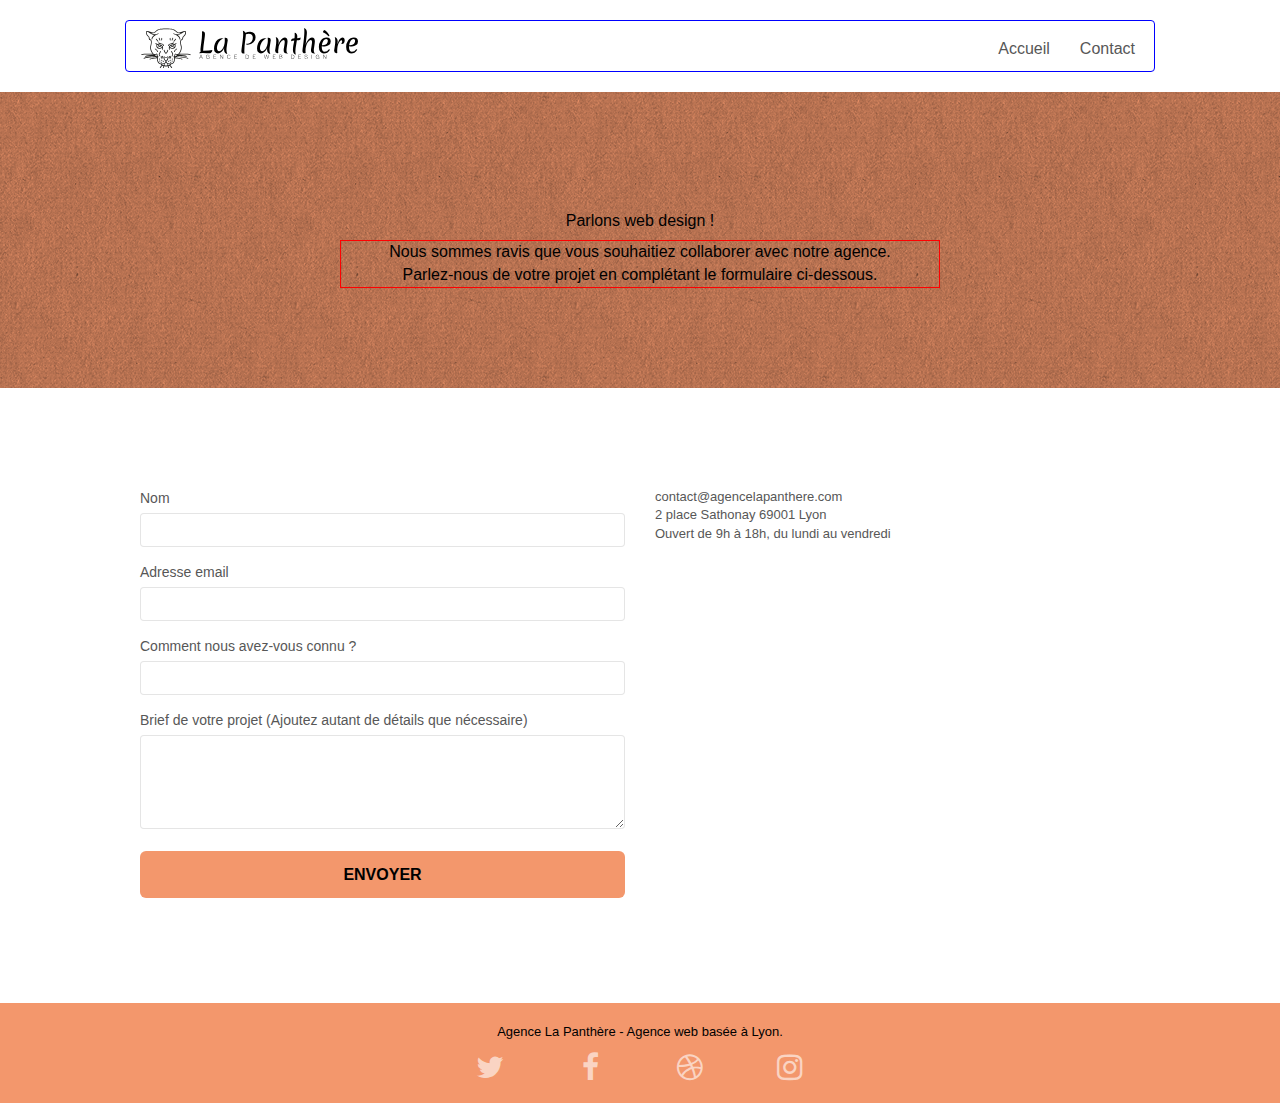
==== commit 87bffa14: "page contact bloc" ====
--- a/Contact.html
+++ b/Contact.html
@@ -88,38 +88,41 @@
 	<div class="container bloc-lg">
 		<div class="row">
 			<div class="col-sm-6">
-				<form id="form_1" novalidate success-msg="Your message has been sent." fail-msg="Sorry it seems that our mail server is not responding, Sorry for the inconvenience!">
+				<form id="form_1" novalidate>
 					<div class="form-group">
-						<label>
+						<label for="name">
 							Nom
 						</label>
 						<input id="name" class="form-control" required />
 					</div>
 					<div class="form-group">
-						<label>
+						<label for="email">
 							Adresse email
 						</label>
 						<input id="email" class="form-control" type="email" required />
 					</div>
 					<div class="form-group">
-						<label>
+						<label for="how-know-us">
 							Comment nous avez-vous connu ?
 						</label>
-						<input class="form-control" type="email" required id="input_504" />
+						<input class="form-control" type="email" required id="how-know-us" />
 					</div>
 					<div class="form-group">
-						<label>
+						<label for="message">
 							Brief de votre projet (Ajoutez autant de détails que nécessaire)<br>
-						</label><textarea id="message" class="form-control" rows="4" cols="50" required></textarea>
-					</div> 
-					<button class="bloc-button btn btn-lg btn-block cta-hero btn-atomic-tangerine" type="submit">
+						</label><textarea id="message" class="form-control" rows="4" cols="50"
+							required></textarea>
+					</div>
+					<button class="bloc-button btn btn-lg btn-block cta-hero btn-atomic-tangerine black"
+						type="submit">
 						Envoyer
 					</button>
 				</form>
 			</div>
 			<div class="col-sm-6">
 				<p>
-					contact@agencelapanthere.com<br>2 place Sathonay 69001 Lyon<br>Ouvert de 9h à 18h, du lundi au vendredi<br>
+					contact@agencelapanthere.com<br>2 place Sathonay 69001 Lyon<br>Ouvert de 9h à 18h, du lundi
+					au vendredi<br>
 				</p>
 			</div>
 		</div>
@@ -128,7 +131,9 @@
 <!-- bloc-7 END -->
 
 <!-- ScrollToTop Button -->
-<a class="bloc-button btn btn-d scrollToTop" onclick="scrollToTarget('1')"><span class="fa fa-chevron-up"></span></a>
+<a class="bloc-button btn btn-d scrollToTop" onclick="scrollToTarget('1')"
+        ><span class="fa fa-chevron-up"></span
+      ></a>
 <!-- ScrollToTop Button END-->
 
 
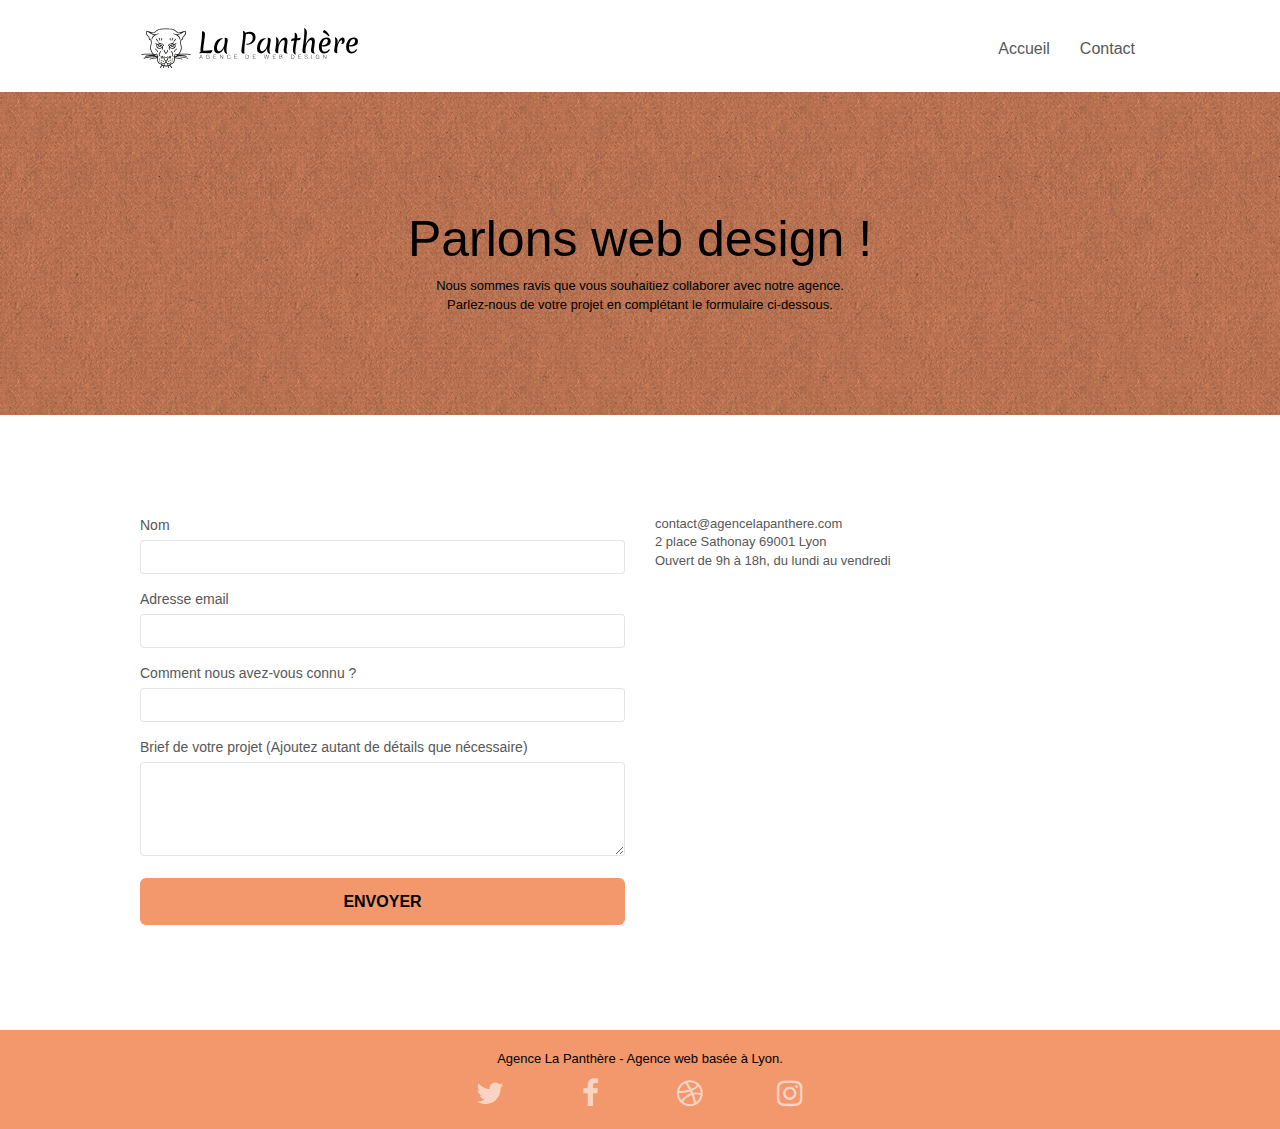
==== commit a264ffe5: "footer contact" ====
--- a/Contact.html
+++ b/Contact.html
@@ -131,46 +131,52 @@
 <!-- bloc-7 END -->
 
 <!-- ScrollToTop Button -->
-<a class="bloc-button btn btn-d scrollToTop" onclick="scrollToTarget('1')"
-        ><span class="fa fa-chevron-up"></span
-      ></a>
+<a class="bloc-button btn btn-d scrollToTop"  href="#"  onclick="scrollToTarget('1')"
+    ><span class="fa fa-chevron-up"></span
+></a>
 <!-- ScrollToTop Button END-->
 
 
 <!-- Footer - bloc-8 -->
-<div class="bloc bgc-atomic-tangerine d-bloc" id="bloc-8">
+<footer class="bloc bgc-atomic-tangerine d-bloc" id="bloc-8">
 	<div class="container bloc-sm">
 		<div class="row">
 			<div class="col-sm-12">
-				<p class="text-center white">
+				<p class="text-center black">
 					Agence La Panthère - Agence web basée à Lyon.<br>
 				</p>
 				<div class="row row-no-gutters social">
 					<div class="col-sm-3">
 						<div class="text-center">
-							<a class="social" href="index.html"><span class="fa fa-twitter icon-md"></span></a>
+							<a class="social" href="index.html" aria-label="Twitter" target="_blank"><span
+									class="fa fa-twitter icon-md"></span></a>
 						</div>
 					</div>
 					<div class="col-sm-3">
 						<div class="text-center">
-							<a class="social" href="index.html"><span class="fa fa-facebook icon-md"></span></a>
+							<a class="social" href="index.html" aria-label="Facebook" target="_blank"><span
+									class="fa fa-facebook icon-md"></span></a>
 						</div>
 					</div>
 					<div class="col-sm-3">
 						<div class="text-center">
-							<a class="social" href="index.html"><span class="fa fa-dribbble icon-md"></span></a>
+							<a class="social" href="index.html" aria-label="Dribble" target="_blank"><span
+									class="fa fa-dribbble icon-md"></span></a>
 						</div>
 					</div>
 					<div class="col-sm-3">
 						<div class="text-center">
-							<a class="social" href="index.html"><span class="fa fa-instagram icon-md"></span></a>
+							<a class="social" href="index.html" aria-label="Instagram" target="_blank"><span
+									class="fa fa-instagram icon-md"></span></a>
 						</div>
 					</div>
+
+
 				</div>
 			</div>
 		</div>
 	</div>
-</div>
+</footer>
 <!-- Footer - bloc-8 END -->
 
 </div>
--- a/style.css
+++ b/style.css
@@ -17,6 +17,10 @@
 a:hover {
     text-decoration: none;
     cursor: pointer;
+}
+
+li:focus {
+text-decoration: underline;
 }
 
 #page-loading-blocs-notifaction {
@@ -337,7 +341,8 @@
 .nav > li a:hover,
 .nav > li a:focus {
     background: transparent;
-}
+    text-decoration: underline  #c27956;
+    }
 
 .navbar-toggle {
     margin: 10px 10px 0 0;
@@ -446,12 +451,17 @@
 .mg-lg {
     margin-top: 10px;
     margin-bottom: 40px;
-  border: 1px solid rebeccapurple;
 }
 
 .btn {
     margin: 0 5px 5px 0;
 }
+
+.btn:focus {
+    color: #fff;
+    background: rgba(0, 0, 0, 0.3);
+    text-decoration: underline;
+  }
 
 .btn.pull-right {
     margin: 0 0 5px 5px;
@@ -461,7 +471,8 @@
 .btn-d:hover,
 .btn-d:focus {
     color: #FFF;
-    background: rgba(0, 0, 0, .3);
+    background: #c27956;
+
 }
 
 button {
@@ -564,6 +575,12 @@
     animation-fill-mode: none;
 }
 
+a[data-lightbox]:focus img {
+    opacity: 0.16;
+    -webkit-animation-fill-mode: none;
+    animation-fill-mode: none;
+  }
+
 #lightbox-modal {
     display: flex;
     align-items: center;
@@ -688,7 +705,7 @@
 .tight-width-whitespace {
     max-width: 600px;
     margin: auto auto auto auto;
-    border: 1px solid red;
+   
 }
 
 .h1 {
@@ -710,6 +727,10 @@
     margin: auto auto auto auto;
 }
 
+.row-no-gutters :focus{
+text-decoration: underline  black;
+}
+
 h2 {
     font-size: 22px;
     line-height: 1.4em;
@@ -782,7 +803,7 @@
 
 .tc-white {
     color: #f3976c !important;
-    font-size: 16px;
+    
 }
 
 .btn-atomic-tangerine {
@@ -801,6 +822,10 @@
 
 .ltc-white:hover {
     color: #cccccc!important;
+}
+
+.ltc-white:focus {
+    font-size: xx-large;
 }
 
 .ltc-atomic-tangerine {
@@ -1064,6 +1089,3 @@
     text-align: center;
 }
 
-.navbar.row{
-border: 1px solid blue;
-}